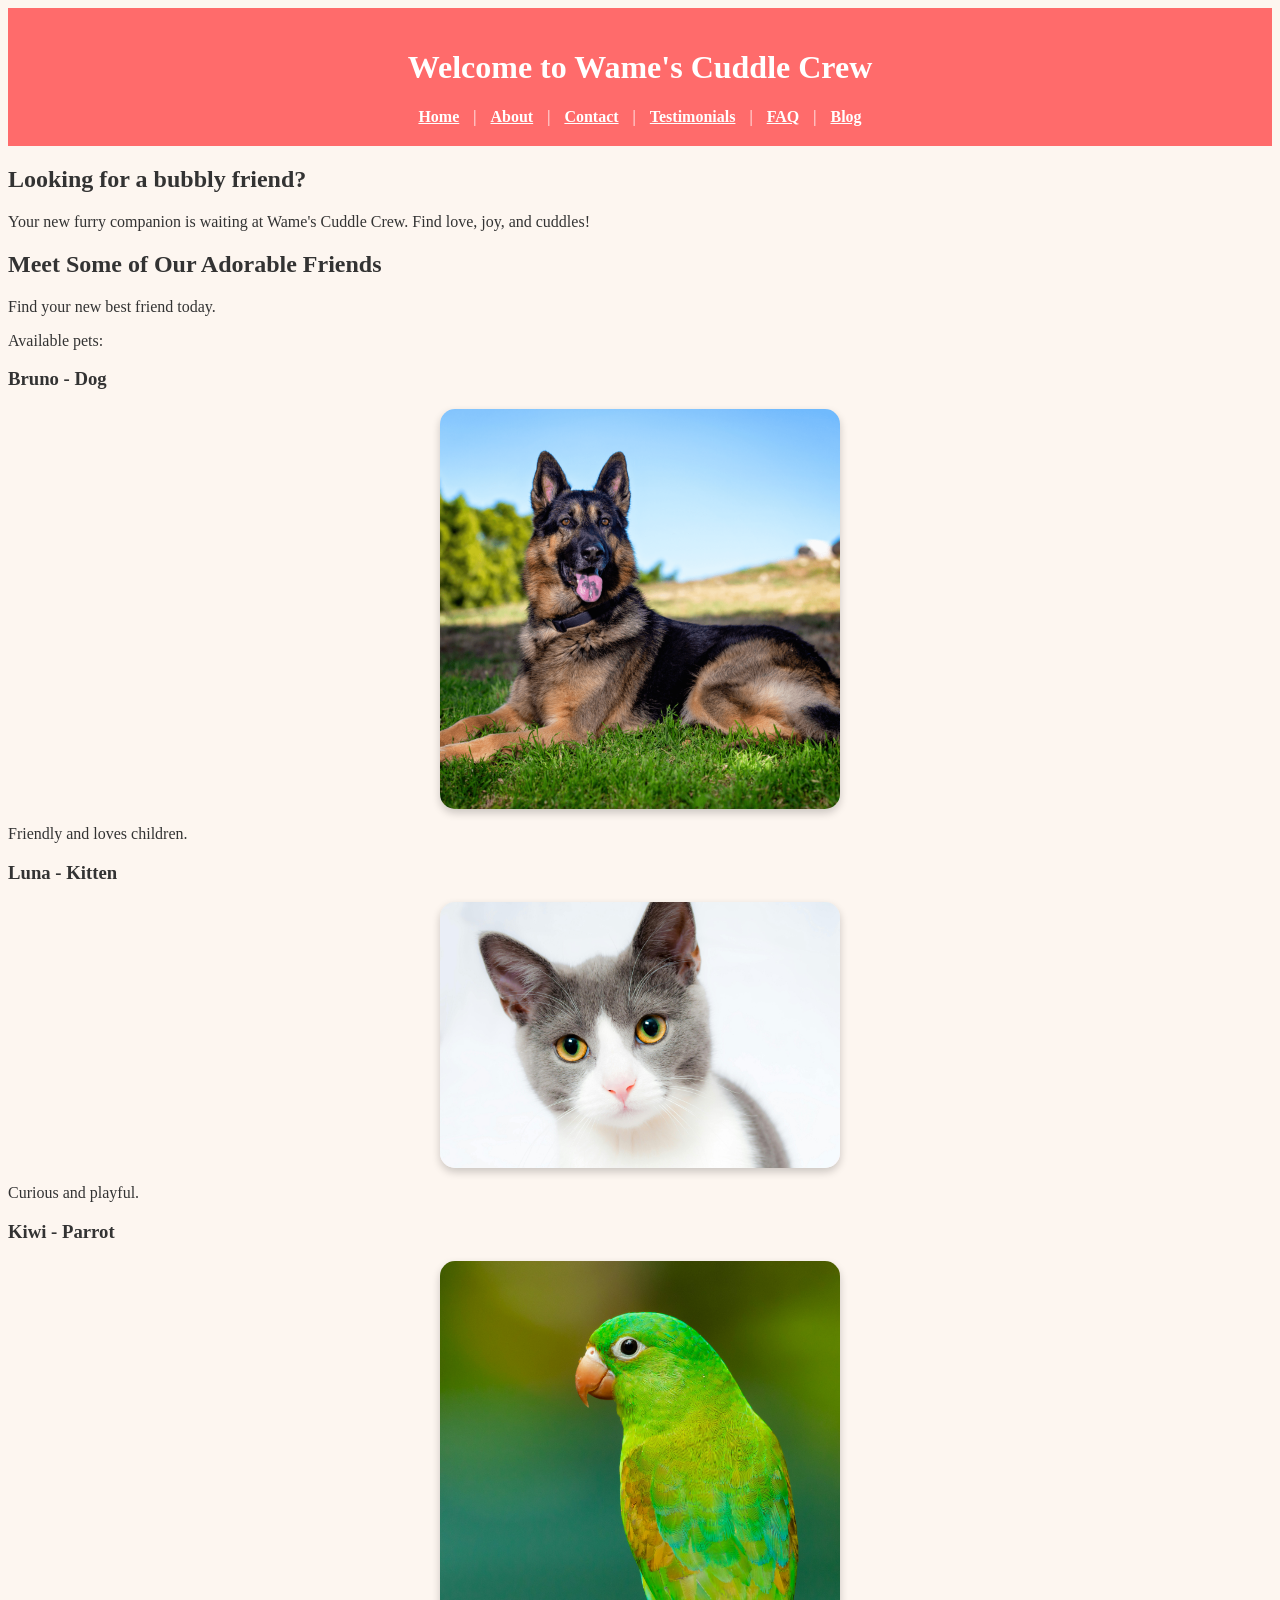
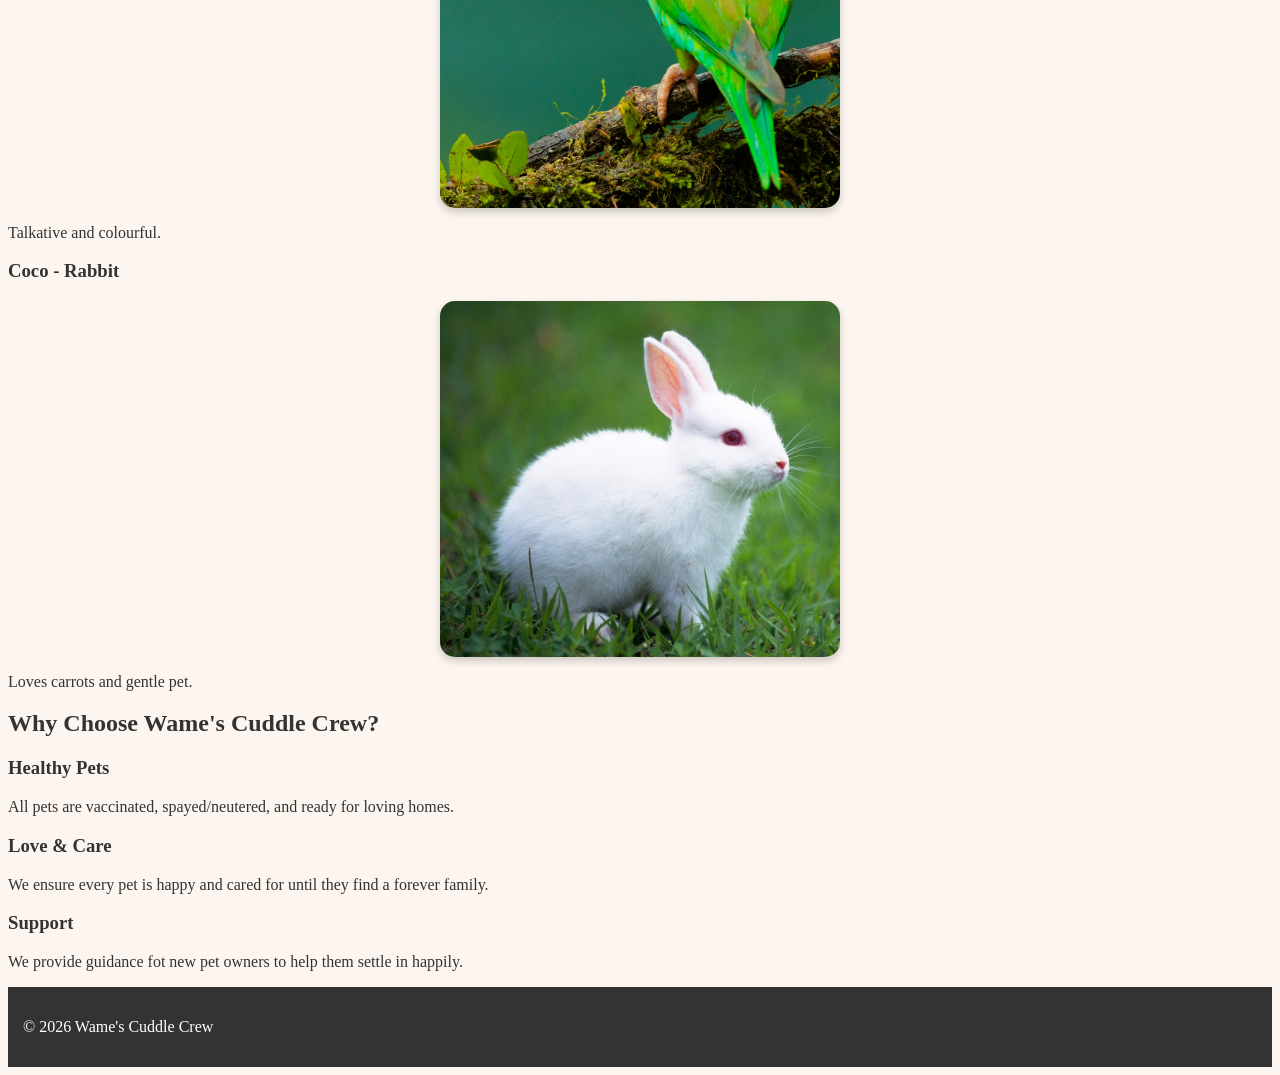
==== index.html @ c6436d0e "Add full website" ====
<!DOCTYPE html>

<html lang="en">

<head>

<meta charset="UTF-8">

<meta name="viewport" content="width=device-width, initial-scale=1.0">

<title>Wame's Cuddle Crew</title>
<link rel="stylesheet" href="styles.css">

</head>

<body>

<header>

<h1>Welcome to Wame's Cuddle Crew</h1>
<nav>
    <a href="index.html">Home</a> |
    <a href="about.html">About</a> |
    <a href="contact">Contact</a> |
    <a href="testimonials.html">Testimonials</a> |
    <a href="faq.html">FAQ</a> |
    <a href="blog.html">Blog</a>
</nav>

</header>

<main>

<section class="hero">
    <h2>Looking for a bubbly friend?</h2>
    <p>Your new furry companion is waiting at Wame's Cuddle Crew. Find love, joy, and cuddles!</p>
<section>

<section class="pets">
    <h2>Meet Some of Our Adorable Friends</h2>

</main>

<p>Find your new best friend today.</p>

<p>Available pets:</p>
<div class="pet">
    <h3>Bruno - Dog</h3>
    <img src="cute dog.png"alt="A cute dog">
    <p>Friendly and loves children.</p>
 </div>

 <div class="pet">
    <h3>Luna - Kitten</h3>
    <img src="cute kitten.jpg"alt="A cute kitten">
    <p>Curious and playful.</p>
 </div>

 <div class="pet">
    <h3>Kiwi - Parrot</h3>
    <img src="cute parrot.jpg"alt="A colourful parrot">
    <p>Talkative and colourful.</p>
</div>

<div class="pet">
    <h3>Coco - Rabbit</h3>
    <img src="cute rabbit.jpg"alt="A cute rabbit">
    <p>Loves carrots and gentle pet.</p>
</div>
</Section>

<section class="features">
    <h2>Why Choose Wame's Cuddle Crew?</h2>

    <div class =feature>
        <h3>Healthy Pets</h3>
        <p>All pets are vaccinated, spayed/neutered, and ready for loving homes.</p>
    </div>

    <div class="feature">
        <h3>Love & Care</h3>
        <p>We ensure every pet is happy and cared for until they find a forever family.</p>
        </div>

    <div class="feature">
        <h3>Support</h3>
        <p>We provide guidance fot new pet owners to help them settle in happily.</p>
        </div>
    </section>
    

</main>

<footer>

<p>&copy; 2026 Wame's Cuddle Crew</p>

</footer>

</body>

</html>
---- styles.css ----
header {
background-color: #ff6b6b;
color: #fff;
text-align: center;
padding: 20px 0;
}

header nav a {
color: #fff;
margin: 0 10px;
font-weight: bold;
}


body {
background-color: #fdf6f0;
color: #333;
}


.about {
background-color: #fff0f5;
padding: 20px;
border-radius: 10px;
}


.contact {
background-color: #e0f7fa;
padding: 20px;
border-radius: 10px;
}

.testimonial {
background-color: #fff8dc;
padding: 15px;
margin-bottom: 15px;
border-radius: 10px;
}

.faq {
background-color: #f0fff0;
padding: 20px;
border-radius: 10px;
}


.blog-post {
background-color: #f5f5f5;
padding: 20px;
border-radius: 10px;
margin-bottom: 15px;
}

footer {
background-color: #333;
color: #fff;
text-align: center;
padding: 15px;
}

img { 
    width: 400px; 
     max-width: 100%; 
      height: auto; 
       border-radius: 15px; 
       display: block; 
       margin: 10px auto; 
        box-shadow: 0 4px 8px rgba(0,0,0,0.2); 
         transition: transform 0.3s ease; 
         } 
         
         img:hover  img { 
 
             transform: scale(1.05); }

img {
display: block;
margin: 10px auto; 
}

p, h2, h3 {
text-align: left;
}
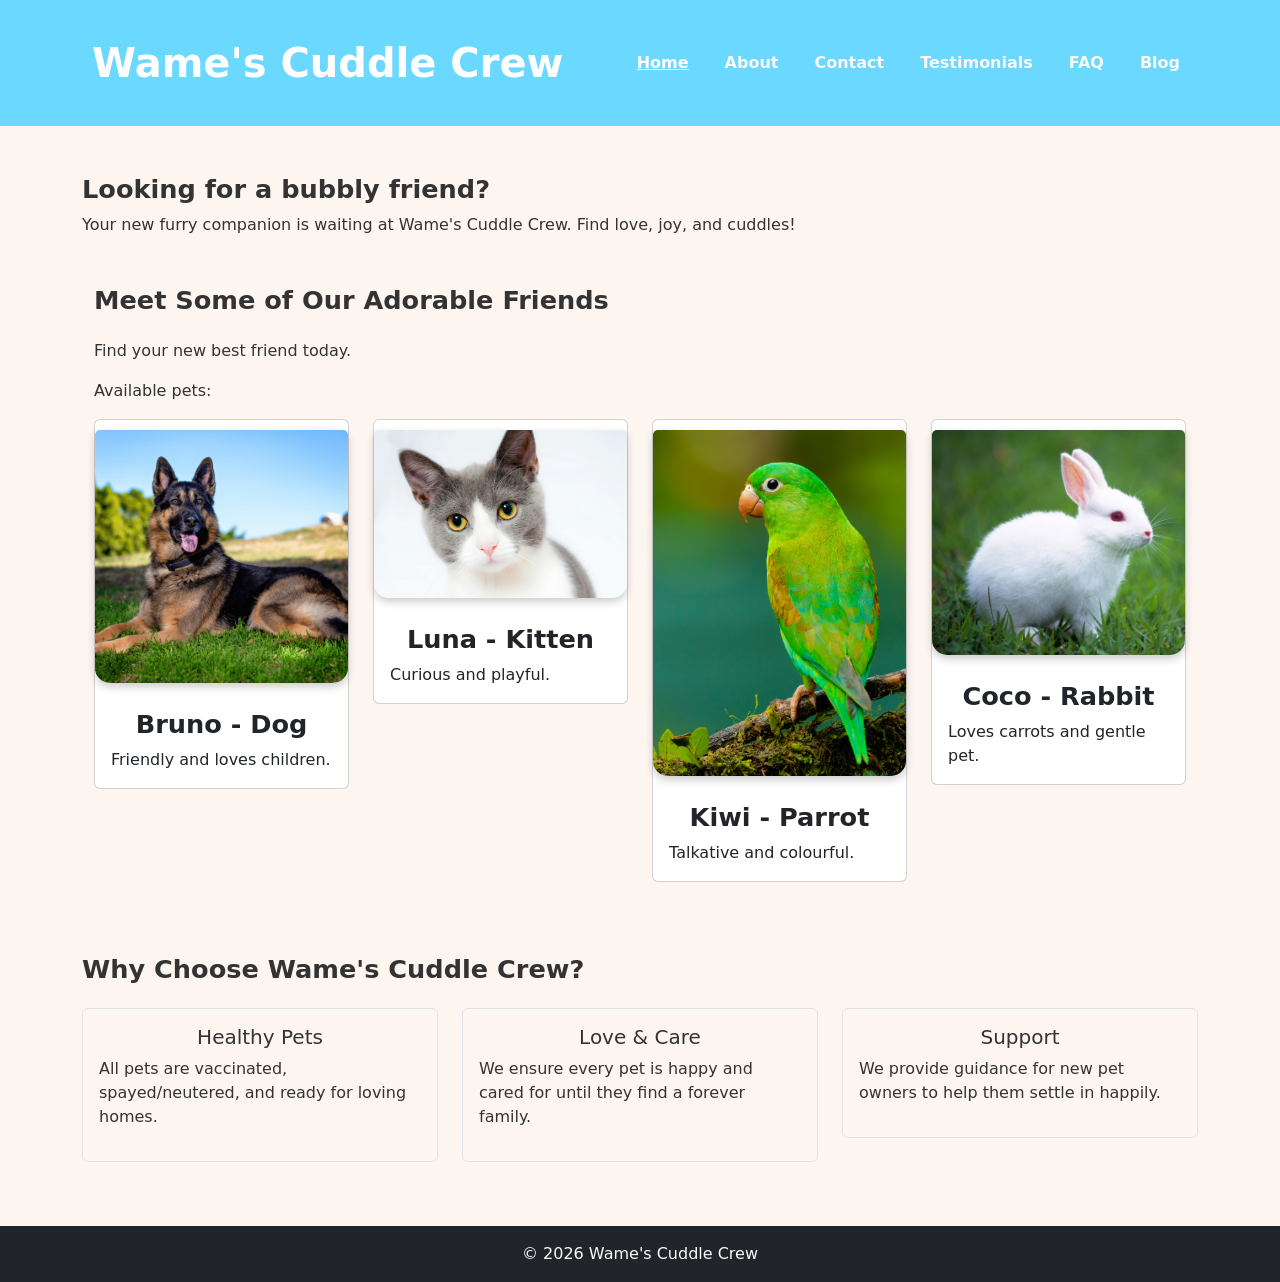
==== commit 4f789379: "Updated website: navbar, Bookstrap features, footer, brand styling, and all pages" ====
--- a/index.html
+++ b/index.html
@@ -9,94 +9,196 @@
 <meta name="viewport" content="width=device-width, initial-scale=1.0">
 
 <title>Wame's Cuddle Crew</title>
+
+<!-- Bootstrap CSS --> 
+
+<link href="https://cdn.jsdelivr.net/npm/bootstrap@5.3.0/dist/css/bootstrap.min.css" rel="stylesheet"> 
+
 <link rel="stylesheet" href="styles.css">
-
 </head>
 
 <body>
 
 <header>
-
-<h1>Welcome to Wame's Cuddle Crew</h1>
-<nav>
-    <a href="index.html">Home</a> |
-    <a href="about.html">About</a> |
-    <a href="contact">Contact</a> |
-    <a href="testimonials.html">Testimonials</a> |
-    <a href="faq.html">FAQ</a> |
-    <a href="blog.html">Blog</a>
-</nav>
-
-</header>
-
-<main>
-
-<section class="hero">
+     <nav class="navbar navbar-expand-lg navbar-dark">
+        <div class="container"> 
+            <a class="navbar-brand fw-bold fs-1" href="index.html">Wame's Cuddle Crew</a>
+            <button class="navbar-toggler" type="button" data-bs-toggle="collapse" data-bs-target="#navbarNav"> 
+                <span class="navbar-toggler-icon"></span> 
+                </button> 
+           <div class="collapse navbar-collapse" id="navbarNav"> 
+                <ul class="navbar-nav ms-auto"> 
+                    <li class="nav-item">
+                        <a class="nav-link active" href="index.html">Home</a> 
+                    </li> 
+                    <li class="nav-item">
+                        <a class="nav-link" href="about.html">About</a> 
+                    </li>
+                    <li class="nav-item">
+                        <a class="nav-link" href="contact.html">Contact</a> 
+                    </li>
+                    <li class="nav-item">
+                        <a class="nav-link" href="testimonials.html">Testimonials</a> 
+                    </li>
+                    <li class="nav-item">
+                        <a class="nav-link" href="faq.html">FAQ</a> 
+                    </li>
+                    <li class="nav-item">
+                        <a class="nav-link" href="blog.html">Blog</a>
+                    </li>
+                 </ul>
+             </div>    
+            </div> 
+    </nav>
+ </header>
+
+<main class="container my-5">
+
+<section class="hero text-center mb-5">
     <h2>Looking for a bubbly friend?</h2>
     <p>Your new furry companion is waiting at Wame's Cuddle Crew. Find love, joy, and cuddles!</p>
-<section>
-
-<section class="pets">
-    <h2>Meet Some of Our Adorable Friends</h2>
-
-</main>
-
-<p>Find your new best friend today.</p>
-
-<p>Available pets:</p>
-<div class="pet">
-    <h3>Bruno - Dog</h3>
-    <img src="cute dog.png"alt="A cute dog">
-    <p>Friendly and loves children.</p>
- </div>
-
- <div class="pet">
-    <h3>Luna - Kitten</h3>
-    <img src="cute kitten.jpg"alt="A cute kitten">
-    <p>Curious and playful.</p>
- </div>
-
- <div class="pet">
-    <h3>Kiwi - Parrot</h3>
-    <img src="cute parrot.jpg"alt="A colourful parrot">
-    <p>Talkative and colourful.</p>
-</div>
-
-<div class="pet">
-    <h3>Coco - Rabbit</h3>
-    <img src="cute rabbit.jpg"alt="A cute rabbit">
-    <p>Loves carrots and gentle pet.</p>
-</div>
-</Section>
-
-<section class="features">
-    <h2>Why Choose Wame's Cuddle Crew?</h2>
-
-    <div class =feature>
-        <h3>Healthy Pets</h3>
-        <p>All pets are vaccinated, spayed/neutered, and ready for loving homes.</p>
-    </div>
-
-    <div class="feature">
-        <h3>Love & Care</h3>
-        <p>We ensure every pet is happy and cared for until they find a forever family.</p>
-        </div>
-
-    <div class="feature">
-        <h3>Support</h3>
-        <p>We provide guidance fot new pet owners to help them settle in happily.</p>
-        </div>
-    </section>
+</section>
+
+<section class="pets container mb-5">
+    <h2 class="mb-4">Meet Some of Our Adorable Friends</h2>
+    <p>Find your new best friend today.</p>
+    <p>Available pets:</p>
     
-
-</main>
-
-<footer>
-
-<p>&copy; 2026 Wame's Cuddle Crew</p>
-
-</footer>
-
+    <div class="row">
+        <div class="col-md-3 mb-4">
+          <div class="card text-center">
+              <img src="cute dog.png" class="card-img-top img-fluid" alt="A cute dog">
+
+                        <div class="card-body">
+
+                            <h5 class="card-title">Bruno - Dog</h5>
+
+                            <p class="card-text">Friendly and loves children.</p>
+
+                        </div>
+
+                    </div>
+
+                </div>
+
+                <div class="col-md-3 mb-4">
+
+                    <div class="card text-center">
+
+                        <img src="cute kitten.jpg" class="card-img-top img-fluid" alt="A cute kitten">
+
+                        <div class="card-body">
+
+                            <h5 class="card-title">Luna - Kitten</h5>
+
+                            <p class="card-text">Curious and playful.</p>
+
+                        </div>
+
+                    </div>
+
+                </div>
+
+                <div class="col-md-3 mb-4">
+
+                    <div class="card text-center">
+
+                        <img src="cute parrot.jpg" class="card-img-top img-fluid" alt="A colourful parrot">
+
+                        <div class="card-body">
+
+                            <h5 class="card-title">Kiwi - Parrot</h5>
+
+                            <p class="card-text">Talkative and colourful.</p>
+
+                        </div>
+
+                    </div>
+
+                </div>
+
+                <div class="col-md-3 mb-4">
+
+                    <div class="card text-center">
+
+                        <img src="cute rabbit.jpg" class="card-img-top img-fluid" alt="A cute rabbit">
+
+                        <div class="card-body">
+
+                            <h5 class="card-title">Coco - Rabbit</h5>
+
+                            <p class="card-text">Loves carrots and gentle pet.</p>
+
+                        </div>
+
+                    </div>
+
+                </div>
+
+            </div>
+
+        </section>
+
+
+        <section class="features mb-5">
+
+            <h2 class="mb-4">Why Choose Wame's Cuddle Crew?</h2>
+
+
+
+            <div class="row">
+
+                <div class="col-md-4 mb-3">
+
+                    <div class="p-3 border rounded text-center">
+
+                        <h5>Healthy Pets</h5>
+
+                        <p>All pets are vaccinated, spayed/neutered, and ready for loving homes.</p>
+
+                    </div>
+
+                </div>
+
+                <div class="col-md-4 mb-3">
+
+                    <div class="p-3 border rounded text-center">
+
+                        <h5>Love & Care</h5>
+
+                        <p>We ensure every pet is happy and cared for until they find a forever family.</p>
+
+                    </div>
+
+                </div>
+
+                <div class="col-md-4 mb-3">
+
+                    <div class="p-3 border rounded text-center">
+
+                        <h5>Support</h5>
+
+                        <p>We provide guidance for new pet owners to help them settle in happily.</p>
+
+                    </div>
+
+                </div>
+
+            </div>
+
+        </section>
+
+
+
+    </main>
+
+    <footer class="text-center py-3 bg-dark text-light">
+        &copy; 2026 Wame's Cuddle Crew
+        </footer>
+
+
+    <script src="https://cdn.jsdelivr.net/npm/@popperjs/core@2.11.6/dist/umd/popper.min.js"></script>
+    <script src="https://cdn.jsdelivr.net/npm/bootstrap@5.3.0/dist/js/bootstrap.min.js"></script>
 </body>
 
 </html>
--- a/styles.css
+++ b/styles.css
@@ -1,14 +1,16 @@
 header {
-background-color: #ff6b6b;
+background-color: #6bd8ff;
 color: #fff;
 text-align: center;
 padding: 20px 0;
+
 }
 
 header nav a {
-color: #fff;
+color: #ffffff;
 margin: 0 10px;
-font-weight: bold;
+font-weight: 600;
+
 }
 
 
@@ -52,12 +54,6 @@
 margin-bottom: 15px;
 }
 
-footer {
-background-color: #333;
-color: #fff;
-text-align: center;
-padding: 15px;
-}
 
 img { 
     width: 400px; 
@@ -83,3 +79,36 @@
 text-align: left;
 }
 
+
+.navbar .nav-link {
+color: #faf9f8; 
+font-weight: bold;
+transition: color 0.3s ease;
+}
+
+
+.navbar .nav-link:hover {
+color: #000000;
+}
+
+
+.navbar .nav-link.active {
+color: #ffffff; 
+text-decoration: underline;
+font-weight: 600;
+}
+
+.navbar-brand {
+    font-size: 1rem;
+    font-weight: bold
+}
+
+h1, h2, h3, .hero h2, section h2, .card-title {
+    font-size: 1.6rem;
+    font-weight: 600;
+}
+
+p, .lead, .card-text {
+    font-size: 1rem;
+    line-height: 1.5;
+}
